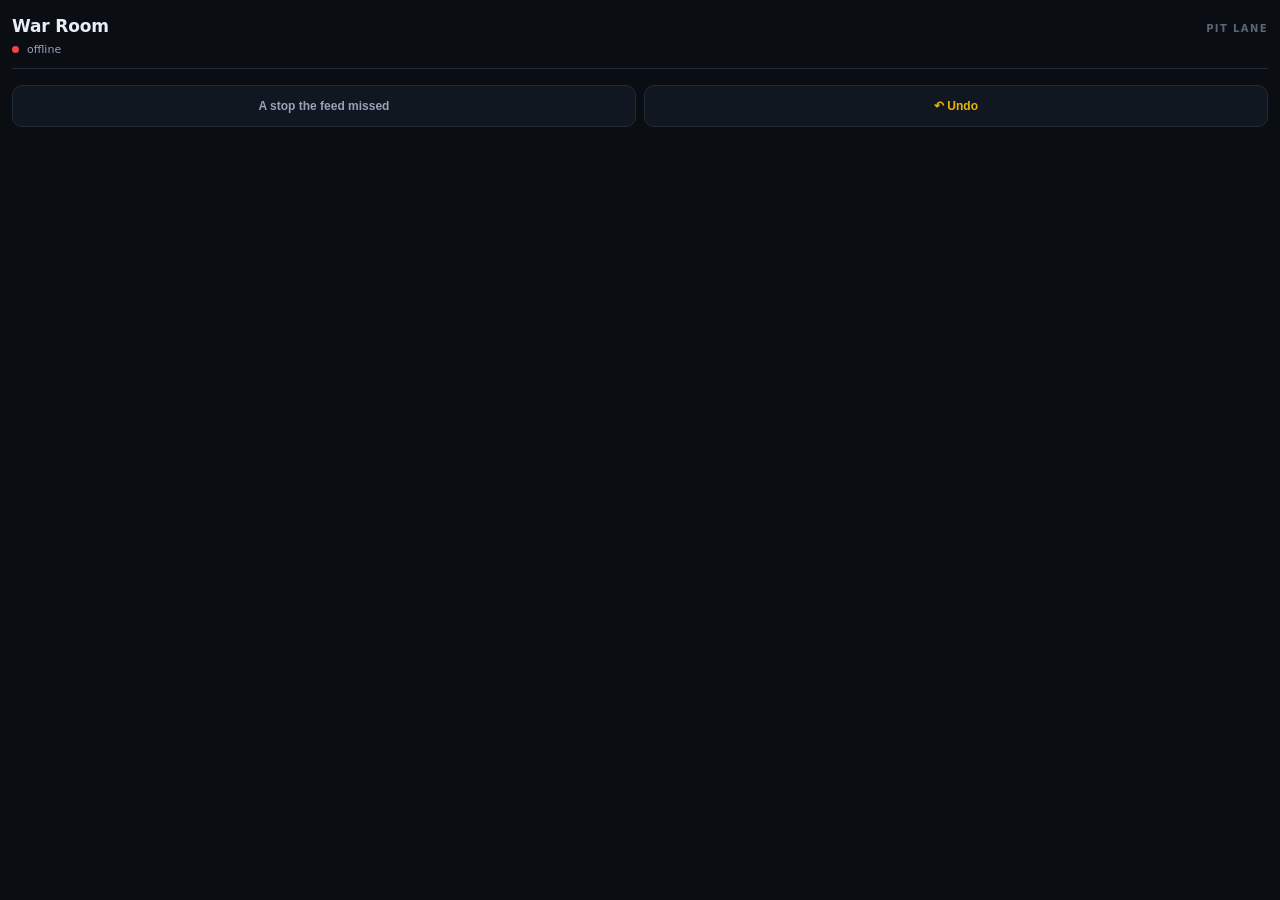
==== warroom/templates/pit.html @ ee066515 "Make the grey grades readable, and drop the scores when the fleet is wiped The OK and Unknown chips " ====
<!DOCTYPE html>
<html lang="en">
<head>
<meta charset="utf-8">
<meta name="viewport" content="width=device-width,initial-scale=1,viewport-fit=cover">
<meta name="theme-color" content="#0a0d12">
<title>Pit Lane — War Room</title>
<style>
/* Phone in one hand, kart in the other: big targets, no scrolling to act. */
:root{
  --bg:#0a0d12; --bg2:#111721; --bg3:#18202c; --line:#232c3a;
  --tx:#e8eef7; --tx2:#94a3b8; --tx3:#5a6678;
  --red:#ef4444; --grn:#22c55e; --lime:#84cc16; --ylw:#eab308;
  --blue:#3b82f6; --purple:#a855f7;
  --r:12px;
}
*{box-sizing:border-box;-webkit-tap-highlight-color:transparent}
body{margin:0;background:var(--bg);color:var(--tx);
     font:14px/1.45 -apple-system,BlinkMacSystemFont,'Segoe UI',system-ui,sans-serif;
     padding:0 12px calc(28px + env(safe-area-inset-bottom));
     -webkit-font-smoothing:antialiased}

header{position:sticky;top:0;z-index:5;background:var(--bg);
       padding:14px 0 10px;border-bottom:1px solid var(--line);margin-bottom:14px}
.hd-row{display:flex;align-items:baseline;gap:8px}
.hd-title{font-size:17px;font-weight:700;letter-spacing:-.01em}
.hd-tag{margin-left:auto;font-size:10px;font-weight:700;letter-spacing:.14em;
        color:var(--tx3)}
.hd-sub{display:flex;gap:8px;align-items:center;font-size:11px;color:var(--tx2);
        margin-top:3px}
.dot{width:7px;height:7px;border-radius:50%;background:var(--red);flex:none}
.dot.ok{background:var(--grn)}
.clock{font-variant-numeric:tabular-nums;color:var(--tx)}

/* Our own stop. The pit clock is the one thing read at arm's length. */
.mine{background:linear-gradient(180deg,#0d2233,#0a1622);border:1px solid #1d4a6b;
      border-radius:var(--r);padding:14px;margin-bottom:12px}
.mine.box{background:linear-gradient(180deg,#2a0f0f,#1a0a0a);border-color:#7c2020}
.mine-hd{font-size:10px;font-weight:700;letter-spacing:.14em;color:var(--blue);
         margin-bottom:8px}
.mine.box .mine-hd{color:var(--red)}
.mine-clock{font-size:44px;font-weight:800;font-variant-numeric:tabular-nums;
            line-height:1;letter-spacing:-.02em}
.mine-clock.ok{color:var(--grn)}
.mine-row{display:flex;align-items:flex-end;gap:12px}
.mine-meta{font-size:12px;color:var(--tx2);padding-bottom:4px}
.mine-tag{font-size:11px;font-weight:700;color:var(--grn);margin-top:6px}

.ask{background:linear-gradient(180deg,#2a1f0a,#1a1508);
     border:1px solid #7c5e12;border-radius:var(--r);padding:13px;margin-bottom:12px}
.ask-hd{font-size:10px;font-weight:700;letter-spacing:.14em;color:var(--ylw);
        margin-bottom:9px}
.ask-team{font-size:16px;font-weight:700;margin-bottom:2px}
.ask-meta{font-size:11px;color:var(--tx2);margin-bottom:11px}
.ask-btns{display:flex;gap:8px;flex-wrap:wrap}
.lane-btn{flex:1 1 96px;padding:14px 10px;border:none;border-radius:10px;
          background:var(--bg3);color:var(--tx);font-size:14px;font-weight:700;
          cursor:pointer;border-left:4px solid var(--line)}
.lane-btn:active{background:#243044}
.ask-alt{flex:1 1 0;padding:10px 6px;background:transparent;border:1px solid var(--line);
         border-radius:10px;color:var(--tx3);font-size:11px;cursor:pointer;line-height:1.3}
.ask-alt:active{color:var(--tx)}

.lane{background:var(--bg2);border:1px solid var(--line);border-radius:var(--r);
      margin-bottom:14px;overflow:hidden}
.lane-top{height:4px}
.lane-hd{display:flex;align-items:center;gap:8px;padding:12px 13px 9px}
.lane-name{font-size:15px;font-weight:700}
.lane-color{font-size:11px;color:var(--tx2)}
.lane-count{margin-left:auto;font-size:11px;color:var(--tx2)}
.karts{padding:0 13px 13px;display:flex;flex-direction:column;gap:8px}

.kart{display:flex;align-items:center;gap:10px;padding:12px;
      background:var(--bg3);border:1px solid var(--line);border-radius:10px}
.kart.next{border-color:var(--blue);background:#16233a}
.kart-num{font-size:22px;font-weight:800;min-width:42px;font-variant-numeric:tabular-nums}
.chip{font-size:11px;font-weight:700;padding:3px 8px;border-radius:20px;
      border:1px solid;white-space:nowrap}
.chip.rocket{color:var(--purple);border-color:#4c2a6b;background:#1d1129}
.chip.verygood{color:var(--grn);border-color:#1d5134;background:#0d2318}
.chip.good{color:var(--lime);border-color:#3f5518;background:#16200a}
.chip.ok{color:#e8ecf5;border-color:var(--line);background:var(--bg)}
.chip.bad{color:var(--red);border-color:#5e2222;background:#210f0f}
.chip.unknown{color:#c3cbdd;border-color:var(--line);background:transparent}
.kart-lap{margin-left:auto;font-size:13px;color:var(--tx2);
          font-variant-numeric:tabular-nums}
.kart-next{font-size:10px;font-weight:800;letter-spacing:.1em;color:var(--blue)}
.kart-x{background:none;border:none;color:var(--tx3);font-size:17px;padding:0 2px;
        cursor:pointer}
.add{width:100%;padding:13px;background:transparent;border:1px dashed var(--line);
     border-radius:10px;color:var(--tx2);font-size:13px;cursor:pointer}
.empty{color:var(--tx3);font-size:12px;padding:2px 0 8px}

.foot{display:flex;gap:8px;margin-top:16px}
.foot button{flex:1;padding:13px;border-radius:10px;border:1px solid var(--line);
             background:var(--bg2);color:var(--tx2);font-size:12px;font-weight:600;
             cursor:pointer}
.foot button.warn{color:var(--ylw)}
.log{margin-top:16px;font-size:11px;color:var(--tx3);line-height:1.7}
.log b{color:var(--tx2);font-weight:600}
.pick{display:flex;flex-wrap:wrap;gap:6px;margin-top:9px}
.pick button{padding:9px 11px;background:var(--bg3);border:1px solid var(--line);
             border-radius:8px;color:var(--tx);font-size:12px;cursor:pointer}
dialog{border:none;border-radius:var(--r);background:var(--bg2);color:var(--tx);
       padding:16px;width:min(320px,88vw)}
dialog::backdrop{background:#000a}
dialog input{width:100%;padding:12px;font-size:18px;background:var(--bg);
             border:1px solid var(--line);border-radius:8px;color:var(--tx);
             margin:10px 0;font-variant-numeric:tabular-nums}
dialog .row{display:flex;gap:8px}
dialog button{flex:1;padding:11px;border-radius:8px;border:none;font-size:13px;
              font-weight:600;cursor:pointer}
.b-go{background:var(--blue);color:#fff}
.b-no{background:var(--bg3);color:var(--tx2)}
</style>
</head>
<body>

<header>
  <div class="hd-row">
    <span class="hd-title" id="race">War Room</span>
    <span class="hd-tag">PIT LANE</span>
  </div>
  <div class="hd-sub">
    <span class="dot" id="dot"></span>
    <span id="conn">connecting…</span>
    <span class="clock" id="clock"></span>
  </div>
</header>

<div id="mine"></div>
<div id="asks"></div>
<div id="lanes"></div>

<div class="foot">
  <button onclick="missedStop()">A stop the feed missed</button>
  <button class="warn" onclick="undo()">↶ Undo</button>
</div>

<div id="pickwrap"></div>
<div class="log" id="log"></div>

<dialog id="kartdlg">
  <div style="font-size:13px;color:var(--tx2)" id="dlg-title">Kart number</div>
  <input id="dlg-input" inputmode="numeric" pattern="[0-9]*" autocomplete="off">
  <div class="row">
    <button class="b-no" onclick="document.getElementById('kartdlg').close()">Cancel</button>
    <button class="b-go" onclick="dlgOk()">OK</button>
  </div>
</dialog>

<script>
let POOL = null, STATE = null, _dlgDone = null, _picking = false;

const CHIP = {
  'Rocket':'rocket', 'Very Good':'verygood', 'Good':'good',
  'OK':'ok', 'Bad':'bad', 'Unknown':'unknown'
};

function esc(s){ return String(s==null?'':s)
  .replace(/&/g,'&amp;').replace(/</g,'&lt;').replace(/>/g,'&gt;').replace(/"/g,'&quot;'); }

function lap(sec){
  if (!sec) return '';
  const m = Math.floor(sec/60), s = (sec%60);
  return m ? `${m}:${s.toFixed(3).padStart(6,'0')}` : s.toFixed(3);
}

async function post(path, body){
  await fetch('/api/'+path, {method:'POST', headers:{'Content-Type':'application/json'},
                             body: JSON.stringify(body||{})});
  await refresh();
}

async function refresh(){
  try {
    const [p, s] = await Promise.all([
      fetch('/api/karts').then(r=>r.json()),
      fetch('/api/state').then(r=>r.json())
    ]);
    POOL = p; STATE = s;
    render();
  } catch (e) {
    document.getElementById('conn').textContent = 'offline';
    document.getElementById('dot').classList.remove('ok');
  }
}

function render(){
  const sess = (STATE.apex_session||{}).name || STATE.team_name || 'War Room';
  document.getElementById('race').textContent = sess;
  document.getElementById('dot').className = 'dot' + (STATE.apex_ok ? ' ok' : '');
  document.getElementById('conn').textContent =
    (STATE.apex_ok ? 'Connected' : 'No signal') +
    ' · ' + (STATE.clock_source === 'apex' ? 'race clock from Apex' : 'local clock');
  document.getElementById('clock').textContent = '· ' + STATE.race_remaining_fmt + ' left';

  renderMine();
  renderAsks();
  renderLanes();
  buzzOnNewQuestion();
  document.getElementById('log').innerHTML = (POOL.log||[]).slice(0,8)
    .map(l => `<div><b>${esc(l.ts)}</b> ${esc(l.team ? l.team+' — ' : '')}${esc(l.text)}</div>`)
    .join('');
}

/** "in the lane with #4, #9 and 3 more" — never the whole field. */
function withThem(p) {
  const them = p.with_them || [];
  if (!them.length) return '';
  const shown = them.slice(0, 3).map(n => '#' + esc(n)).join(', ');
  return ` · in the lane with ${shown}` +
         (them.length > 3 ? ` and ${them.length - 3} more` : '');
}

/** Our own pit stop: the feed starts and ends it, this just shows the clock. */
function renderMine(){
  const el = document.getElementById('mine');
  const pitting = STATE.status === 'pitting';
  const my = STATE.my_team;
  if (!pitting && !my){ el.innerHTML = ''; return; }
  if (!pitting){
    el.innerHTML = `<div class="mine">
      <div class="mine-hd">OUR KART</div>
      <div class="mine-row">
        <span class="mine-clock" style="font-size:30px">${esc(my.phys_kart||'—')}</span>
        <span class="mine-meta">P${esc(my.pos)} · stint ${esc(STATE.stint_fmt)}</span>
      </div></div>`;
    return;
  }
  const met = STATE.pit_min_met;
  el.innerHTML = `<div class="mine box">
    <div class="mine-hd">IN THE BOX${STATE.auto_pit ? ' · STARTED BY THE FEED' : ''}</div>
    <div class="mine-row">
      <span class="mine-clock ${met?'ok':''}">${esc(STATE.pit_remaining_fmt)}</span>
      <span class="mine-meta">minimum pit time</span>
    </div>
    ${met ? '<div class="mine-tag">✓ MINIMUM MET — GO WHEN READY</div>' : ''}
  </div>`;
}

/** A new question is easy to miss on a phone in a pit lane. */
let _lastAsk = 0;
function buzzOnNewQuestion(){
  const ids = (POOL.pending||[]).map(p => p.id);
  const newest = ids.length ? Math.max(...ids) : 0;
  if (newest > _lastAsk && _lastAsk !== 0 && navigator.vibrate) {
    navigator.vibrate([90, 60, 90]);
  }
  _lastAsk = Math.max(_lastAsk, newest);
}

/** Phones sleep. A pit lane phone must not. */
async function keepAwake(){
  try { if ('wakeLock' in navigator) await navigator.wakeLock.request('screen'); }
  catch (e) { /* denied or unsupported — the page still works */ }
}
document.addEventListener('visibilitychange', () => {
  if (document.visibilityState === 'visible') { keepAwake(); refresh(); }
});

function renderAsks(){
  const el = document.getElementById('asks');
  const pending = POOL.pending || [];
  if (!pending.length){ el.innerHTML = ''; return; }

  el.innerHTML = pending.map((p, i) => {
    const waiting = p.in_box_s != null
      ? `in the box for ${Math.floor(p.in_box_s/60)}:${String(p.in_box_s%60).padStart(2,'0')}`
      : `stopped at ${esc(p.at)}`;
    if (p.state === 'await_kart'){
      return `<div class="ask">
        <div class="ask-hd">WHICH KART DID THEY GET?</div>
        <div class="ask-team">${esc(p.team || ('#'+p.team_no))}</div>
        <div class="ask-meta">the lane was empty — read the number off the kart</div>
        <div class="ask-btns">
          <button class="lane-btn" onclick="askKart(${p.id})">Enter kart number</button>
        </div></div>`;
    }
    const order = p.asks === 'order';
    const lanes = (POOL.lanes||[]).map(l => {
      const front = l.karts.length ? esc(l.karts[0].num) : '?';
      const label = order ? `Took kart ${front}` : esc(l.name);
      const sub = order ? 'they were first out'
                        : (l.karts.length ? `kart ${front} next` : 'empty');
      return `<button class="lane-btn" style="border-left-color:${esc(l.color)}"
        onclick="post('kart/lane',{stop_id:${p.id},lane:${l.lane}})">
        ${label}<div style="font-size:10px;font-weight:400;color:var(--tx2);
        margin-top:3px">${sub}</div></button>`;
    }).join('');
    const also = withThem(p);
    return `<div class="ask">
      ${i === 0 ? `<div class="ask-hd">${order ? 'WHO WENT OUT FIRST?' : 'WHICH LANE?'}</div>` : ''}
      <div class="ask-team">${esc(p.team || ('#'+p.team_no))}${
        p.kart_in ? ` · kart ${esc(p.kart_in)}` : ''}${
        p.category ? ` <span style="font-size:11px;color:var(--tx3)">${esc(p.category)}</span>` : ''}</div>
      <div class="ask-meta">${waiting}${also}</div>
      <div class="ask-btns">${lanes}
        <button class="ask-alt" onclick="askKart(${p.id})">Type the kart<br>number</button>
        ${POOL.swap_every_stop === false ? `
        <button class="ask-alt" onclick="post('kart/lane',{stop_id:${p.id},no_change:true})">
          No kart change<br>driver only</button>` : ''}
      </div></div>`;
  }).join('');
}

function renderLanes(){
  document.getElementById('lanes').innerHTML = (POOL.lanes||[]).map(l => `
    <div class="lane">
      <div class="lane-top" style="background:${esc(l.color)}"></div>
      <div class="lane-hd">
        <span class="lane-name">${esc(l.name)}</span>
        <span class="lane-count">${l.karts.length} kart${l.karts.length===1?'':'s'}</span>
      </div>
      <div class="karts">
        ${l.karts.length ? l.karts.map((k,i) => kartRow(k,i===0,l.lane)).join('')
                         : '<div class="empty">Empty — add the karts waiting here, in the order they will be handed out.</div>'}
        <button class="add" onclick="addKart(${l.lane})">+ kart</button>
      </div>
    </div>`).join('');
}

function kartRow(k, isNext, lane){
  const cls = CHIP[k.label] || 'unknown';
  const delta = k.delta == null ? '' : (k.delta > 0 ? '+' : '') + k.delta.toFixed(2);
  return `<div class="kart ${isNext?'next':''}">
    <span class="kart-num">${esc(k.num)}</span>
    <span class="chip ${cls}">${esc(k.label)}${delta ? ' '+delta : ''}</span>
    <span class="kart-lap">${lap(k.best_s)}</span>
    ${isNext ? '<span class="kart-next">NEXT</span>' : ''}
    <button class="kart-x" title="Remove"
            onclick="post('kart/remove',{lane:${lane},kart:'${esc(k.num)}'})">✕</button>
  </div>`;
}

/* ── input ───────────────────────────────────────────────────────────── */
function dialog(title, done){
  _dlgDone = done;
  document.getElementById('dlg-title').textContent = title;
  const inp = document.getElementById('dlg-input');
  inp.value = '';
  document.getElementById('kartdlg').showModal();
  setTimeout(()=>inp.focus(), 50);
}
function dlgOk(){
  const v = document.getElementById('dlg-input').value.trim();
  document.getElementById('kartdlg').close();
  if (v && _dlgDone) _dlgDone(v);
}
document.getElementById('dlg-input').addEventListener('keydown', e => {
  if (e.key === 'Enter') dlgOk();
});

function addKart(lane){
  dialog('Kart number joining ' + (POOL.lanes.find(l=>l.lane===lane)||{}).name,
         v => post('kart/add', {lane, kart:v}));
}
function askKart(stopId){
  dialog('Kart number they were given', v => post('kart/lane', {stop_id:stopId, kart:v}));
}
function undo(){ post('kart/undo'); }

function missedStop(){
  const wrap = document.getElementById('pickwrap');
  _picking = !_picking;
  if (!_picking){ wrap.innerHTML = ''; return; }
  const teams = (STATE.teams||[]);
  wrap.innerHTML = `<div class="pick">${teams.map(t => `
    <button onclick="pickTeam('${esc(t.kart)}')">#${esc(t.kart)} ${esc(t.team)}</button>`
  ).join('')}</div>`;
}
function pickTeam(teamNo){
  _picking = false;
  document.getElementById('pickwrap').innerHTML = '';
  post('kart/stop', {team_no: teamNo});
}

refresh();
keepAwake();
setInterval(refresh, 2000);
</script>
</body>
</html>
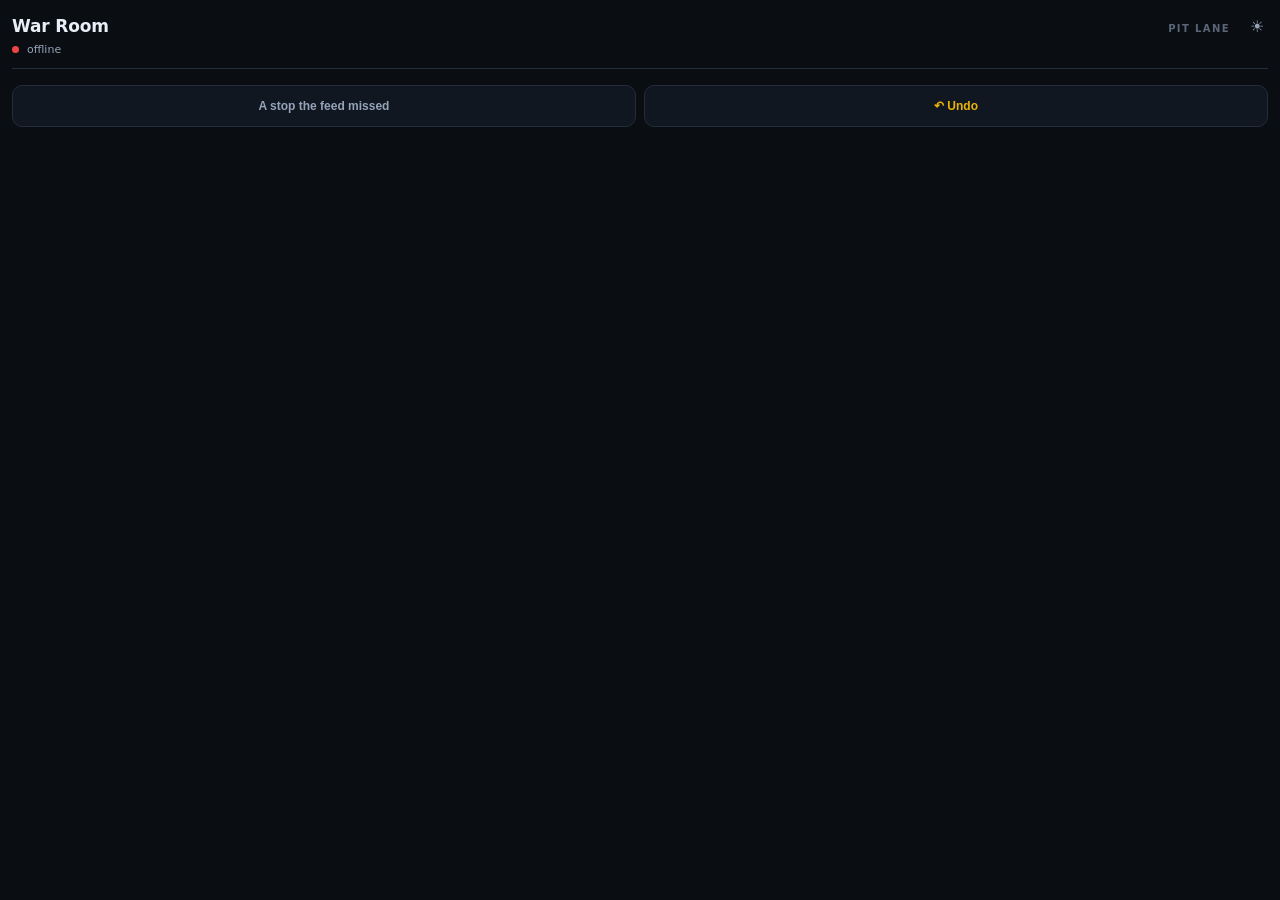
==== commit e940e630: "Add a manual light/dark theme toggle to both screens A ☀/☾ button on the dashboard topbar and the pi" ====
--- a/warroom/templates/pit.html
+++ b/warroom/templates/pit.html
@@ -14,6 +14,14 @@
   --blue:#3b82f6; --purple:#a855f7;
   --r:12px;
 }
+/* Read at arm's length in the sun; a manual pick, not prefers-color-scheme --
+   it's about the fence, not the phone's OS setting. */
+html[data-theme="light"]{
+  --bg:#f4f5f8; --bg2:#ffffff; --bg3:#e9ebf1; --line:#d7dae4;
+  --tx:#1a1e2c; --tx2:#565f7d; --tx3:#8991ab;
+  --red:#c62828; --grn:#1a8a44; --lime:#5a8f0a; --ylw:#9a6b00;
+  --blue:#2f6fe0; --purple:#8e24c2;
+}
 *{box-sizing:border-box;-webkit-tap-highlight-color:transparent}
 body{margin:0;background:var(--bg);color:var(--tx);
      font:14px/1.45 -apple-system,BlinkMacSystemFont,'Segoe UI',system-ui,sans-serif;
@@ -48,6 +56,9 @@
 
 .ask{background:linear-gradient(180deg,#2a1f0a,#1a1508);
      border:1px solid #7c5e12;border-radius:var(--r);padding:13px;margin-bottom:12px}
+/* Ours, which is the one the person holding this phone is standing at. */
+.ask.mine{background:linear-gradient(180deg,#0d2440,#08172a);border-color:#2d6ca8}
+.ask.mine .ask-hd{color:#6fb3ff}
 .ask-hd{font-size:10px;font-weight:700;letter-spacing:.14em;color:var(--ylw);
         margin-bottom:9px}
 .ask-team{font-size:16px;font-weight:700;margin-bottom:2px}
@@ -120,6 +131,8 @@
   <div class="hd-row">
     <span class="hd-title" id="race">War Room</span>
     <span class="hd-tag">PIT LANE</span>
+    <button id="theme-btn" onclick="toggleTheme()" title="Light / dark"
+      style="margin-left:8px;background:none;border:none;color:var(--tx2);font-size:16px;cursor:pointer;padding:2px 4px">☀</button>
   </div>
   <div class="hd-sub">
     <span class="dot" id="dot"></span>
@@ -128,6 +141,8 @@
   </div>
 </header>
 
+<!-- What the wall wants held out at the fence.  Big, because it is read
+     through a helmet visor at seventy an hour. -->
 <div id="mine"></div>
 <div id="asks"></div>
 <div id="lanes"></div>
@@ -151,6 +166,17 @@
 
 <script>
 let POOL = null, STATE = null, _dlgDone = null, _picking = false;
+
+function applyTheme(t) {
+  document.documentElement.dataset.theme = t;
+  document.getElementById('theme-btn').textContent = t === 'light' ? '☾' : '☀';
+}
+function toggleTheme() {
+  const next = document.documentElement.dataset.theme === 'light' ? 'dark' : 'light';
+  try { localStorage.setItem('theme', next); } catch (e) {}
+  applyTheme(next);
+}
+try { applyTheme(localStorage.getItem('theme') || 'dark'); } catch (e) { applyTheme('dark'); }
 
 const CHIP = {
   'Rocket':'rocket', 'Very Good':'verygood', 'Good':'good',
@@ -289,6 +315,25 @@
         margin-top:3px">${sub}</div></button>`;
     }).join('');
     const also = withThem(p);
+    // Our own stop is the one somebody is standing at, and with a queue
+    // behind us the lane is the wrong answer: it hands out its front kart,
+    // so tapping it while an earlier stop on the same lane is unanswered
+    // gives us that team's kart.  Reading the number is right either way.
+    if (p.mine) {
+      return `<div class="ask mine">
+        <div class="ask-hd">OUR KART — READ THE NUMBER OFF IT</div>
+        <div class="ask-team">${esc(p.team || ('#'+p.team_no))}${
+          p.kart_in ? ` · handed over kart ${esc(p.kart_in)}` : ''}</div>
+        <div class="ask-meta">${waiting}${also}</div>
+        <div class="ask-btns">
+          <button class="lane-btn" onclick="askKart(${p.id})">Enter kart number</button>
+        </div>
+        <div class="ask-meta" style="margin-top:6px">Only if you cannot see it:
+          ${(POOL.lanes||[]).map(l => `<button class="ask-alt"
+            onclick="post('kart/lane',{stop_id:${p.id},lane:${l.lane}})"
+            >${esc(l.name)}</button>`).join(' ')}</div>
+        </div>`;
+    }
     return `<div class="ask">
       ${i === 0 ? `<div class="ask-hd">${order ? 'WHO WENT OUT FIRST?' : 'WHICH LANE?'}</div>` : ''}
       <div class="ask-team">${esc(p.team || ('#'+p.team_no))}${
@@ -324,7 +369,9 @@
   const cls = CHIP[k.label] || 'unknown';
   const delta = k.delta == null ? '' : (k.delta > 0 ? '+' : '') + k.delta.toFixed(2);
   return `<div class="kart ${isNext?'next':''}">
-    <span class="kart-num">${esc(k.num)}</span>
+    <span class="kart-num" ${k.num.startsWith('?')
+      ? `style="text-decoration:underline dotted" onclick="renameKart(${lane},'${esc(k.num)}')"`
+      : ''}>${esc(k.num)}</span>
     <span class="chip ${cls}">${esc(k.label)}${delta ? ' '+delta : ''}</span>
     <span class="kart-lap">${lap(k.best_s)}</span>
     ${isNext ? '<span class="kart-next">NEXT</span>' : ''}
@@ -334,8 +381,10 @@
 }
 
 /* ── input ───────────────────────────────────────────────────────────── */
-function dialog(title, done){
+let _dlgAllowBlank = false;
+function dialog(title, done, allowBlank){
   _dlgDone = done;
+  _dlgAllowBlank = !!allowBlank;
   document.getElementById('dlg-title').textContent = title;
   const inp = document.getElementById('dlg-input');
   inp.value = '';
@@ -345,15 +394,20 @@
 function dlgOk(){
   const v = document.getElementById('dlg-input').value.trim();
   document.getElementById('kartdlg').close();
-  if (v && _dlgDone) _dlgDone(v);
+  if ((v || _dlgAllowBlank) && _dlgDone) _dlgDone(v);
 }
 document.getElementById('dlg-input').addEventListener('keydown', e => {
   if (e.key === 'Enter') dlgOk();
 });
 
 function addKart(lane){
-  dialog('Kart number joining ' + (POOL.lanes.find(l=>l.lane===lane)||{}).name,
-         v => post('kart/add', {lane, kart:v}));
+  dialog('Kart number joining ' + (POOL.lanes.find(l=>l.lane===lane)||{}).name
+         + ' (leave blank if unknown)',
+         v => post('kart/add', {lane, kart:v}), true);
+}
+function renameKart(lane, oldNum){
+  dialog('Real number for ' + oldNum + '?',
+         v => post('kart/rename', {lane, old:oldNum, new:v}));
 }
 function askKart(stopId){
   dialog('Kart number they were given', v => post('kart/lane', {stop_id:stopId, kart:v}));
@@ -365,9 +419,9 @@
   _picking = !_picking;
   if (!_picking){ wrap.innerHTML = ''; return; }
   const teams = (STATE.teams||[]);
-  wrap.innerHTML = `<div class="pick">${teams.map(t => `
+  wrap.innerHTML = teams.length ? `<div class="pick">${teams.map(t => `
     <button onclick="pickTeam('${esc(t.kart)}')">#${esc(t.kart)} ${esc(t.team)}</button>`
-  ).join('')}</div>`;
+  ).join('')}</div>` : `<div class="pick">No teams yet — the feed has not shown any.</div>`;
 }
 function pickTeam(teamNo){
   _picking = false;
